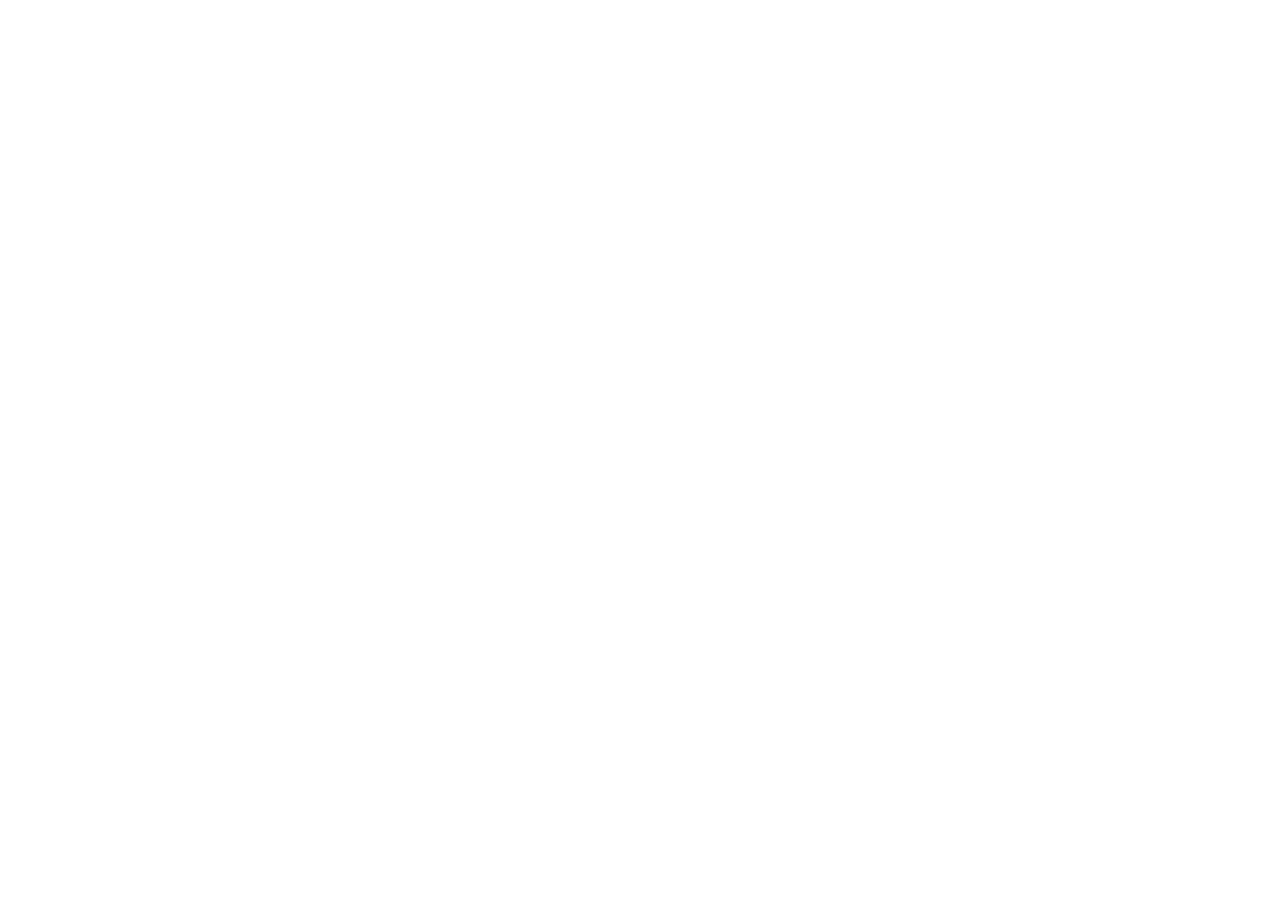
==== carousel-1/index.html @ c04134dc "first commit. We create the components folder and the first component." ====
<!DOCTYPE html>
<html lang="en">
  <head>
    <meta charset="UTF-8" />
    <meta http-equiv="X-UA-Compatible" content="IE=edge" />
    <meta name="viewport" content="width=device-width, initial-scale=1.0" />
    <title>Images Carousel 1</title>

    <link href="styles.css" rel="stylesheet" />
  </head>
  <body>
    <!--Image Carousel Example-->
  </body>
</html>
---- carousel-1/styles.css ----
@import url('https://fonts.googleapis.com/css?family=Quicksand:400,500,700&subset=latin-ext');

html {
  position: relative;
  overflow-x: hidden!important;
}

body {
  font-family: 'Quicksand', sans-serif;
}

a, a:hover {
  text-decoration: none;
}

.icon {
  display: inline-block;
  width: 1em;
  height: 1em;
  stroke-width: 0;
  stroke: currentColor;
  fill: currentColor;
}

.background {
  position: fixed;
  width: 100%;
  height: 100%;
  left: 0;
  top: 0;

  &:after {
    content: '';
    position: absolute;
    top: 0;
    left: 0;
    width: 100%;
    height: 100%;
    background-image: linear-gradient(45deg, rgba(209, 0, 42, 0.6) 0%, #0E5DC4 100%);
    opacity: 0.9;
  }

  img {
    width: 100%;
    height: 100%;
    object-fit: cover;
    pointer-events: none;
    user-select: none;
  }

}

.item-bg {
  width: 300px;
  height: 500px;
  position: absolute;
  top: 30px;
  background: #fff;
  border-radius: 10px;
  box-shadow: 0 6px 26px 6px rgba(0,0,0,0.25);
  opacity: 0;
  transition: all .3s;
  left: -30px;
  //left: 50%;
  //transform: translateX(-50%);

  &.active {
    left: 0;
    top: 0;
    opacity: 1;
  }

}

.news {

  &-slider {
    z-index: 2;
    max-width: 1300px;
    margin-left: auto;
    margin-right: auto;
    margin-top: 60px;

    @media screen and (max-width: 1300px){
      max-width: 1000px;
    }

    @media screen and (max-width: 576px) {
      margin-top: 45px;
    }

    &__wrp {
      display: flex;
      align-items: flex-start;
      position: relative;
      z-index: 2;
    }

    &__item {
      width: 400px;
      flex-shrink: 0;
      //padding: 15px;

      @media screen and (max-width: 992px) {
        width: 340px;
      }

      &.swiper-slide {
        opacity: 0;
        pointer-events: none;
        transition: all .3s;
      }

      &.swiper-slide-active,
      &.swiper-slide-prev,
      &.swiper-slide-next {
        opacity: 1;
        pointer-events: auto;
      }


    }

    &__ctr {
      position: relative;
      z-index: 12;
    }

    &__arrow {
      background: #fff;
      border: none;
      display: inline-flex;
      width: 50px;
      height: 50px;
      justify-content: center;
      align-items: center;
      box-shadow: 0 6px 26px 6px rgba(0,0,0,0.25);
      border-radius: 50%;
      position: absolute;
      top: 50%;
      z-index: 12;
      cursor: pointer;
      outline: none!important;

      &:focus {
        outline: none!important;
      }

      .icon-font {
        display: inline-flex;
      }

      &.news-slider-prev {
        left: 15px;
        transform: translateY(-50%);
      }

      &.news-slider-next {
        right: 15px;
        transform: translateY(-50%);
      }

    }

    &__pagination {
      text-align: center;
      margin-top: 50px;

      // @media screen and (max-width: 576px) {
      //   margin-top: 50px;
      // }

      .swiper-pagination-bullet {
        width: 13px;
        height: 10px;
        display: inline-block;
        background: #fff;
        opacity: .2;
        margin: 0 5px;
        border-radius: 20px;
        transition: opacity .5s, background-color .5s, width .5s;
        transition-delay: .5s, .5s, 0s;
      }

      .swiper-pagination-bullet-active {
        opacity: 1;
        background: #ffffff;
        width: 100px;
        transition-delay: 0s;

        @media screen and (max-width: 576px) {
          width: 70px;
        }

      }
    }

  }

  &__item {
    padding: 40px;
    color: #fff;
    border-radius: 10px;
    display: block;
    transition: all .3s;

    @media screen and (min-width: 800px) {
      &:hover {
        color: #222222;
        transition-delay: .1s;
        //background: #fff;
        //box-shadow: 0 6px 26px 6px rgba(0,0,0,0.25);

        .news-date,.news__title,.news__txt {
          opacity: 1;
          transition-delay: .1s;
        }

        .news__img {
          box-shadow: none;
        }

      }
    }



    &.active {
      color: #222222;

      .news-date,.news__title,.news__txt {
        opacity: 1;
      }

      .news__img {
        box-shadow: none;
      }

    }

    @media screen and (max-width: 992px) {
      padding: 30px;
    }

    @media screen and (max-width: 576px) {
      padding: 20px;
    }

  }

  &-date {
    padding-bottom: 20px;
    margin-bottom: 20px;
    border-bottom: 2px solid;
    display: inline-block;
    opacity: .7;
    transition: opacity .3s;

    @media screen and (max-width: 576px) {
      margin-bottom: 10px;
      display: inline-flex;
      align-items: center;
      padding-bottom: 0;
    }

    &__title {
      display: block;
      font-size: 32px;
      margin-bottom: 10px;
      font-weight: 500;

      @media screen and (max-width: 576px) {
        margin-right: 10px;
      }

    }

    &__txt {
      font-size: 16px;
    }

  }

  &__title {
    font-size: 25px;
    font-weight: 500;
    opacity: .7;
    margin-top: 10px;
    margin-bottom: 15px;
    transition: opacity .3s;

    @media screen and (max-width: 576px) {
      font-size: 22px;
      margin-bottom: 10px;
    }

  }

  &__txt {
    margin: 10px 0;
    line-height: 1.6em;
    font-size: 15px;
    opacity: .7;
    transition: opacity .3s;
  }

  &__img {
    border-radius: 10px;
    box-shadow: 0 6px 26px 6px rgba(0,0,0,0.25);
    height: 200px;
    margin-top: 30px;
    width: 100%;
    transition: all .3s;
    transform-origin: 0% 0%;

    @media screen and (max-width: 576px) {
      height: 180px;
      margin-top: 20px;
    }

    img {
      max-width: 100%;
      border-radius: 10px;
      height: 100%;
      width: 100%;
    }

  }


}
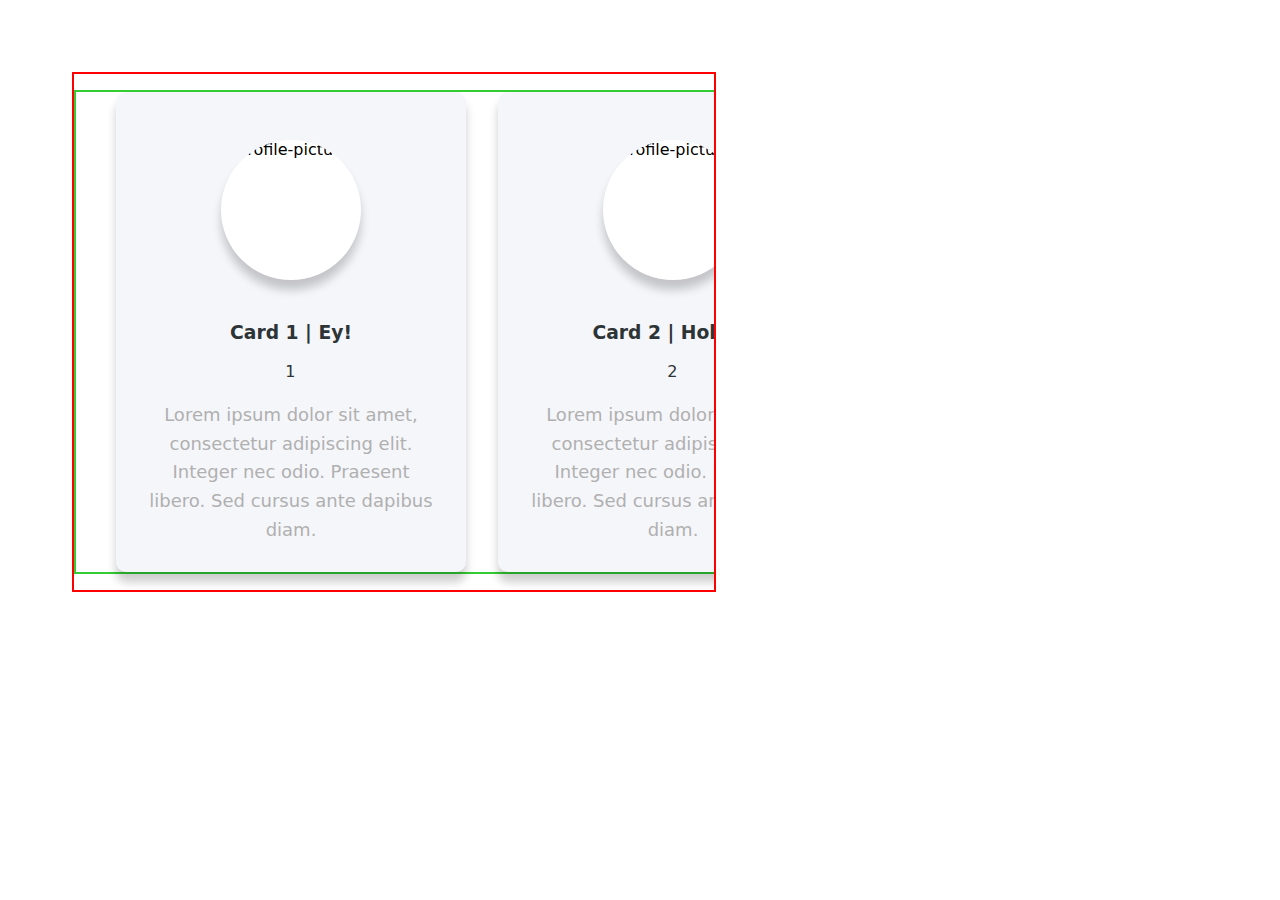
==== commit 3a18f21b: "ajustes en maquetación HTML y estilos iniciales para nuestro listado de cards." ====
--- a/carousel-1/index.html
+++ b/carousel-1/index.html
@@ -10,5 +10,59 @@
   </head>
   <body>
     <!--Image Carousel Example-->
+    <div class="cards-wrapper">
+      <ul>
+        <!--First Card-->
+        <li>
+          <div class="card">
+            <div class="pic">
+              <img src="" alt="profile-picture" title="Someone Famous" />
+            </div>
+            <div class="content">
+              <h3 class="title">Card 1 | Ey!</h3>
+              <span>1</span>
+              <p>
+                Lorem ipsum dolor sit amet, consectetur adipiscing elit. Integer
+                nec odio. Praesent libero. Sed cursus ante dapibus diam.
+              </p>
+            </div>
+          </div>
+        </li>
+
+        <!--Second Card-->
+        <li>
+          <div class="card">
+            <div class="pic">
+              <img src="" alt="profile-picture" title="Someone Famous" />
+            </div>
+            <div class="content">
+              <h3 class="title">Card 2 | Holaaa</h3>
+              <span>2</span>
+              <p>
+                Lorem ipsum dolor sit amet, consectetur adipiscing elit. Integer
+                nec odio. Praesent libero. Sed cursus ante dapibus diam.
+              </p>
+            </div>
+          </div>
+        </li>
+
+        <!--Third Card-->
+        <li>
+          <div class="card">
+            <div class="pic">
+              <img src="" alt="profile-picture" title="Someone Famous" />
+            </div>
+            <div class="content">
+              <h3 class="title">Card 3 | Qué tal?</h3>
+              <span>3</span>
+              <p>
+                Lorem ipsum dolor sit amet, consectetur adipiscing elit. Integer
+                nec odio. Praesent libero. Sed cursus ante dapibus diam.
+              </p>
+            </div>
+          </div>
+        </li>
+      </ul>
+    </div>
   </body>
 </html>
--- a/carousel-1/styles.css
+++ b/carousel-1/styles.css
@@ -1,344 +1,114 @@
-@import url('https://fonts.googleapis.com/css?family=Quicksand:400,500,700&subset=latin-ext');
-
-html {
-  position: relative;
-  overflow-x: hidden!important;
+body {
+  font-family: system-ui, -apple-system, BlinkMacSystemFont, 'Segoe UI', Roboto, Oxygen, Ubuntu, Cantarell, 'Open Sans', 'Helvetica Neue', sans-serif;
+  padding: 5%;
 }
 
-body {
-  font-family: 'Quicksand', sans-serif;
+.cards-wrapper {
+  width: 50dvw;
+  align-items: center;
+  background: #fff;
+
+  border: 2px solid red;
+  overflow: hidden
 }
 
-a, a:hover {
-  text-decoration: none;
+.cards-wrapper ul {
+  display: flex;
+  flex-direction: row;
+  justify-content: flex-start;
+  align-items: center;
+  gap: 2rem;
+
+  border: 2px solid limegreen;
+  list-style: none;
 }
 
-.icon {
-  display: inline-block;
-  width: 1em;
-  height: 1em;
-  stroke-width: 0;
-  stroke: currentColor;
-  fill: currentColor;
+.card {
+  position: relative;
+  width: 350px;
+  height: 480px;
+  border-radius: 10px;
+  overflow: hidden;
+  background: #f5f6fa;
+  box-shadow: 0px 10px 10px rgba(0, 0, 0, 0.2);
+}
+.card:before {
+  content: '';
+  position: absolute;
+  display: block;
+  width: 100%;
+  height: 0;
+  background: #64b3f4;
+  transition: all 0.5s ease;
+}
+.card:hover:before {
+  height: 180px;
 }
 
-.background {
-  position: fixed;
+.card:hover .social {
+  margin-top: 10px;
+}
+.card:hover .pic {
+  width: 120px;
+  height: 120px;
+  margin-top: 10px;
+  box-shadow: 0px 0px 10px 1px #888;
+}
+.card:hover .content {
+  margin-top: 90px;
+}
+.card .social {
+  position: absolute;
+  top: 0;
+  left: 50%;
+  transform: translateX(-50%);
+  width: 100%;
+  height: 0;
+  margin-top: -30px;
+  text-align: center;
+  transition: margin-top 0.5s ease;
+}
+.card .social a {
+  text-decoration: none;
+  color: #2d3436;
+  padding: 8px;
+  font-size: 18px;
+  color: #fff;
+}
+.card .pic {
+  position: relative;
+  left: 50%;
+  top: 10%;
+  transform: translateX(-50%);
+  width: 140px;
+  height: 140px;
+  overflow: hidden;
+  transition: all 0.5s ease;
+  border-radius: 50%;
+  background: #fff;
+  box-shadow: 0px 10px 10px rgba(0, 0, 0, 0.2);
+}
+.card .pic img {
   width: 100%;
   height: 100%;
-  left: 0;
-  top: 0;
-
-  &:after {
-    content: '';
-    position: absolute;
-    top: 0;
-    left: 0;
-    width: 100%;
-    height: 100%;
-    background-image: linear-gradient(45deg, rgba(209, 0, 42, 0.6) 0%, #0E5DC4 100%);
-    opacity: 0.9;
-  }
-
-  img {
-    width: 100%;
-    height: 100%;
-    object-fit: cover;
-    pointer-events: none;
-    user-select: none;
-  }
-
+  border-radius: 50%;
+}
+  .card .content {
+  margin-top: 90px;
+  text-align: center;
+  padding: 0 30px;
+  color: #2d3436;
+  transition: margin-top 0.5s ease;
 }
 
-.item-bg {
-  width: 300px;
-  height: 500px;
-  position: absolute;
-  top: 30px;
-  background: #fff;
-  border-radius: 10px;
-  box-shadow: 0 6px 26px 6px rgba(0,0,0,0.25);
-  opacity: 0;
-  transition: all .3s;
-  left: -30px;
-  //left: 50%;
-  //transform: translateX(-50%);
-
-  &.active {
-    left: 0;
-    top: 0;
-    opacity: 1;
-  }
-
+.card .content span {
+  font-size: 16px;
+  letter-spacing: 1.5px;
 }
-
-.news {
-
-  &-slider {
-    z-index: 2;
-    max-width: 1300px;
-    margin-left: auto;
-    margin-right: auto;
-    margin-top: 60px;
-
-    @media screen and (max-width: 1300px){
-      max-width: 1000px;
-    }
-
-    @media screen and (max-width: 576px) {
-      margin-top: 45px;
-    }
-
-    &__wrp {
-      display: flex;
-      align-items: flex-start;
-      position: relative;
-      z-index: 2;
-    }
-
-    &__item {
-      width: 400px;
-      flex-shrink: 0;
-      //padding: 15px;
-
-      @media screen and (max-width: 992px) {
-        width: 340px;
-      }
-
-      &.swiper-slide {
-        opacity: 0;
-        pointer-events: none;
-        transition: all .3s;
-      }
-
-      &.swiper-slide-active,
-      &.swiper-slide-prev,
-      &.swiper-slide-next {
-        opacity: 1;
-        pointer-events: auto;
-      }
-
-
-    }
-
-    &__ctr {
-      position: relative;
-      z-index: 12;
-    }
-
-    &__arrow {
-      background: #fff;
-      border: none;
-      display: inline-flex;
-      width: 50px;
-      height: 50px;
-      justify-content: center;
-      align-items: center;
-      box-shadow: 0 6px 26px 6px rgba(0,0,0,0.25);
-      border-radius: 50%;
-      position: absolute;
-      top: 50%;
-      z-index: 12;
-      cursor: pointer;
-      outline: none!important;
-
-      &:focus {
-        outline: none!important;
-      }
-
-      .icon-font {
-        display: inline-flex;
-      }
-
-      &.news-slider-prev {
-        left: 15px;
-        transform: translateY(-50%);
-      }
-
-      &.news-slider-next {
-        right: 15px;
-        transform: translateY(-50%);
-      }
-
-    }
-
-    &__pagination {
-      text-align: center;
-      margin-top: 50px;
-
-      // @media screen and (max-width: 576px) {
-      //   margin-top: 50px;
-      // }
-
-      .swiper-pagination-bullet {
-        width: 13px;
-        height: 10px;
-        display: inline-block;
-        background: #fff;
-        opacity: .2;
-        margin: 0 5px;
-        border-radius: 20px;
-        transition: opacity .5s, background-color .5s, width .5s;
-        transition-delay: .5s, .5s, 0s;
-      }
-
-      .swiper-pagination-bullet-active {
-        opacity: 1;
-        background: #ffffff;
-        width: 100px;
-        transition-delay: 0s;
-
-        @media screen and (max-width: 576px) {
-          width: 70px;
-        }
-
-      }
-    }
-
-  }
-
-  &__item {
-    padding: 40px;
-    color: #fff;
-    border-radius: 10px;
-    display: block;
-    transition: all .3s;
-
-    @media screen and (min-width: 800px) {
-      &:hover {
-        color: #222222;
-        transition-delay: .1s;
-        //background: #fff;
-        //box-shadow: 0 6px 26px 6px rgba(0,0,0,0.25);
-
-        .news-date,.news__title,.news__txt {
-          opacity: 1;
-          transition-delay: .1s;
-        }
-
-        .news__img {
-          box-shadow: none;
-        }
-
-      }
-    }
-
-
-
-    &.active {
-      color: #222222;
-
-      .news-date,.news__title,.news__txt {
-        opacity: 1;
-      }
-
-      .news__img {
-        box-shadow: none;
-      }
-
-    }
-
-    @media screen and (max-width: 992px) {
-      padding: 30px;
-    }
-
-    @media screen and (max-width: 576px) {
-      padding: 20px;
-    }
-
-  }
-
-  &-date {
-    padding-bottom: 20px;
-    margin-bottom: 20px;
-    border-bottom: 2px solid;
-    display: inline-block;
-    opacity: .7;
-    transition: opacity .3s;
-
-    @media screen and (max-width: 576px) {
-      margin-bottom: 10px;
-      display: inline-flex;
-      align-items: center;
-      padding-bottom: 0;
-    }
-
-    &__title {
-      display: block;
-      font-size: 32px;
-      margin-bottom: 10px;
-      font-weight: 500;
-
-      @media screen and (max-width: 576px) {
-        margin-right: 10px;
-      }
-
-    }
-
-    &__txt {
-      font-size: 16px;
-    }
-
-  }
-
-  &__title {
-    font-size: 25px;
-    font-weight: 500;
-    opacity: .7;
-    margin-top: 10px;
-    margin-bottom: 15px;
-    transition: opacity .3s;
-
-    @media screen and (max-width: 576px) {
-      font-size: 22px;
-      margin-bottom: 10px;
-    }
-
-  }
-
-  &__txt {
-    margin: 10px 0;
-    line-height: 1.6em;
-    font-size: 15px;
-    opacity: .7;
-    transition: opacity .3s;
-  }
-
-  &__img {
-    border-radius: 10px;
-    box-shadow: 0 6px 26px 6px rgba(0,0,0,0.25);
-    height: 200px;
-    margin-top: 30px;
-    width: 100%;
-    transition: all .3s;
-    transform-origin: 0% 0%;
-
-    @media screen and (max-width: 576px) {
-      height: 180px;
-      margin-top: 20px;
-    }
-
-    img {
-      max-width: 100%;
-      border-radius: 10px;
-      height: 100%;
-      width: 100%;
-    }
-
-  }
-
-
+.card .content p {
+  margin: 20px 0;
+  font-size: 18px;
+  line-height: 1.6;
+  color: #b0b0b0;
 }
-
-
-
-
-
-
-
-
-
-
-
-
-
+/*%% End container %%*/